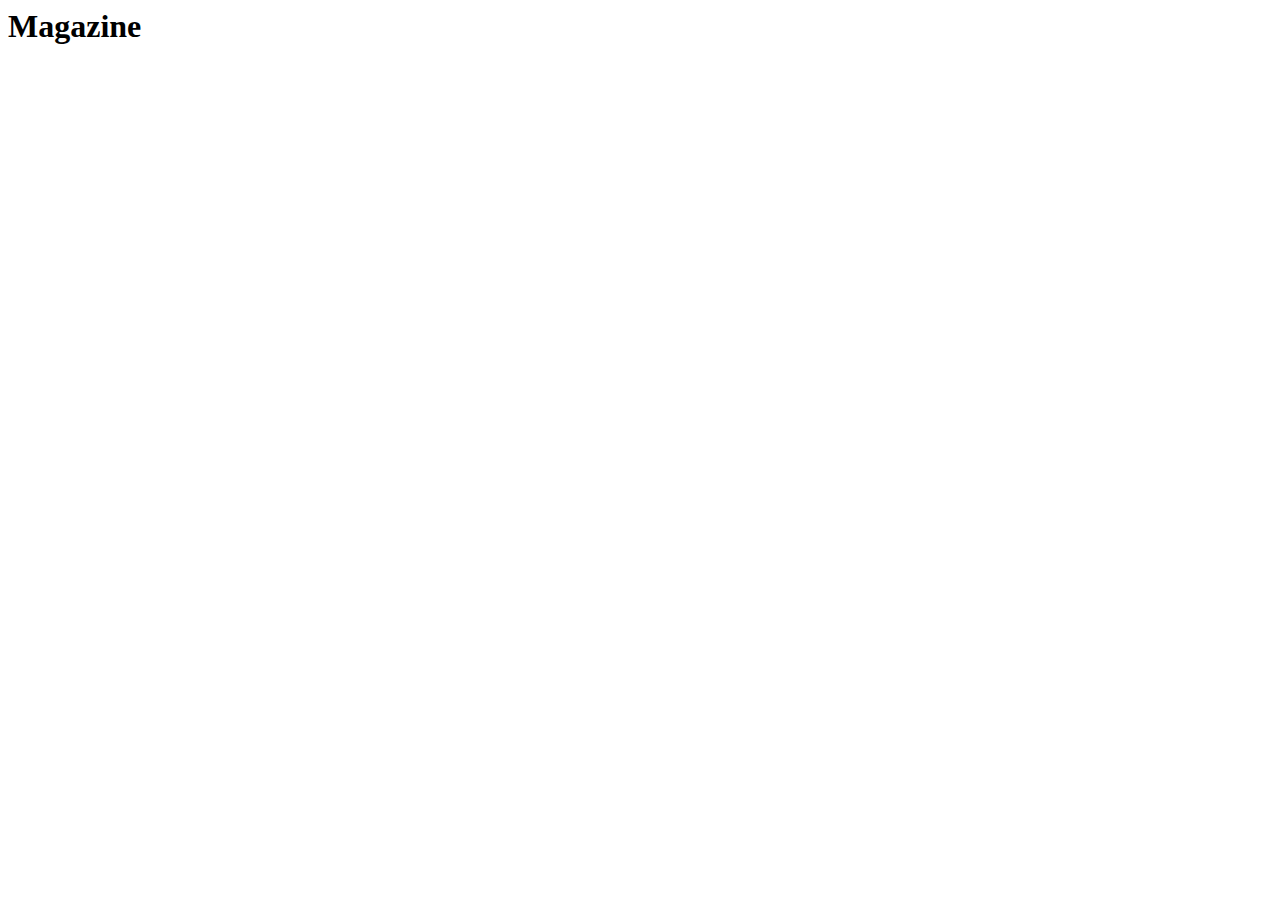
==== index.html @ b0649e42 "Init" ====
<html lang="en">
<head>
    <meta charset="UTF-8">
    <meta name="viewport" content="width=device-width, initial-scale=1.0">
    <meta http-equiv="X-UA-Compatible" content="ie=edge">
    <title>Magazine</title>
</head>
    <body>
        <h1>Magazine</h1>
    </body>
</html>
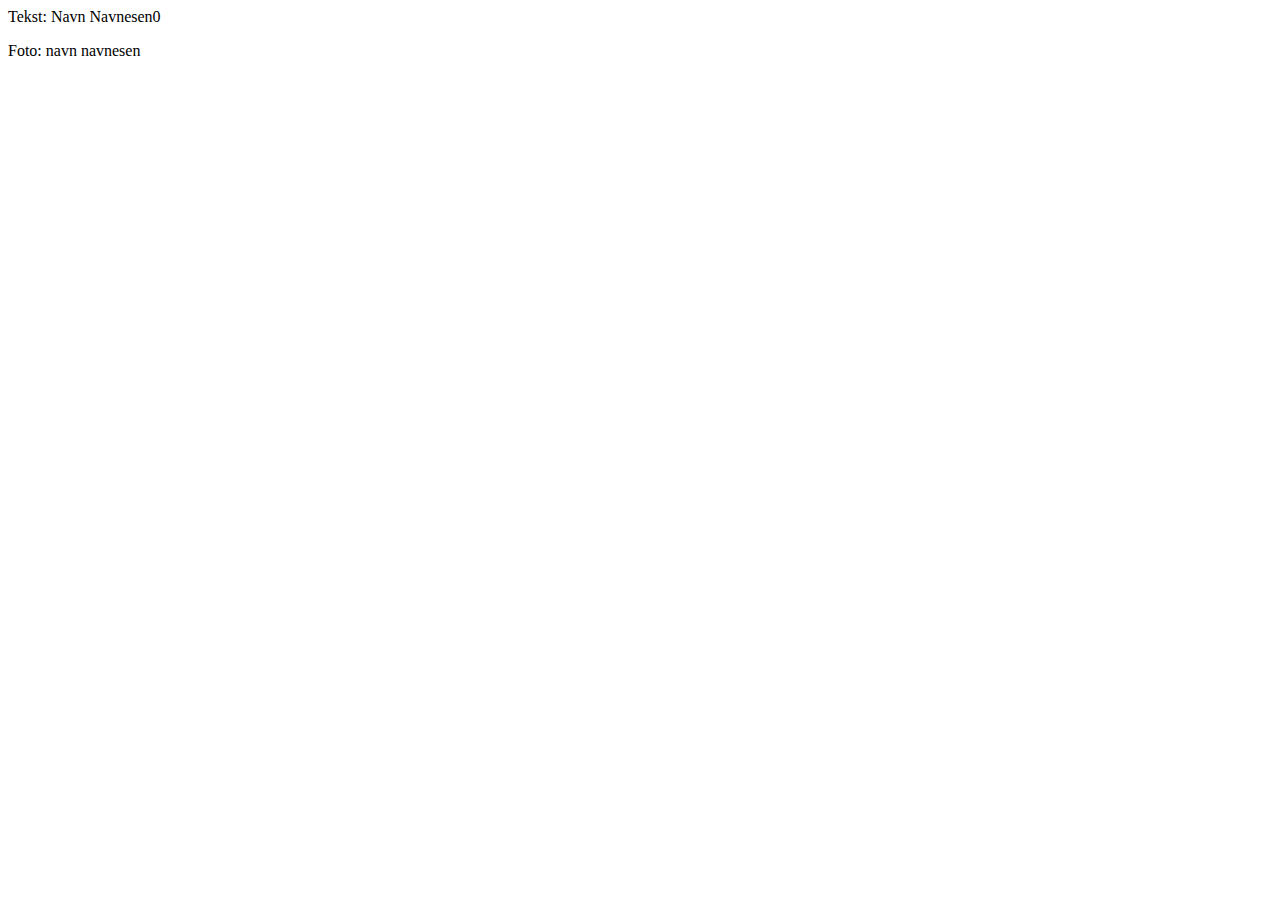
==== commit ac6f7748: "Skall laget" ====
--- a/index.html
+++ b/index.html
@@ -6,6 +6,23 @@
     <title>Magazine</title>
 </head>
     <body>
-        <h1>Magazine</h1>
+        <div id="container">
+            <div id="header">
+                <div id="logo"></div>
+                <div>
+                    <p>Tekst: Navn Navnesen0</p>
+                    <p>Foto: navn navnesen</p>
+                </div>
+            </div>
+
+            <div id="body_container">
+                <div id="left_container">
+                    <div id="ingress"></div>
+                    <div id="info"></div>
+                    <div id="avsnitt"></div>
+                </div>
+                <div id="right_container"></diV>
+            </div>
+        </div>
     </body>
 </html>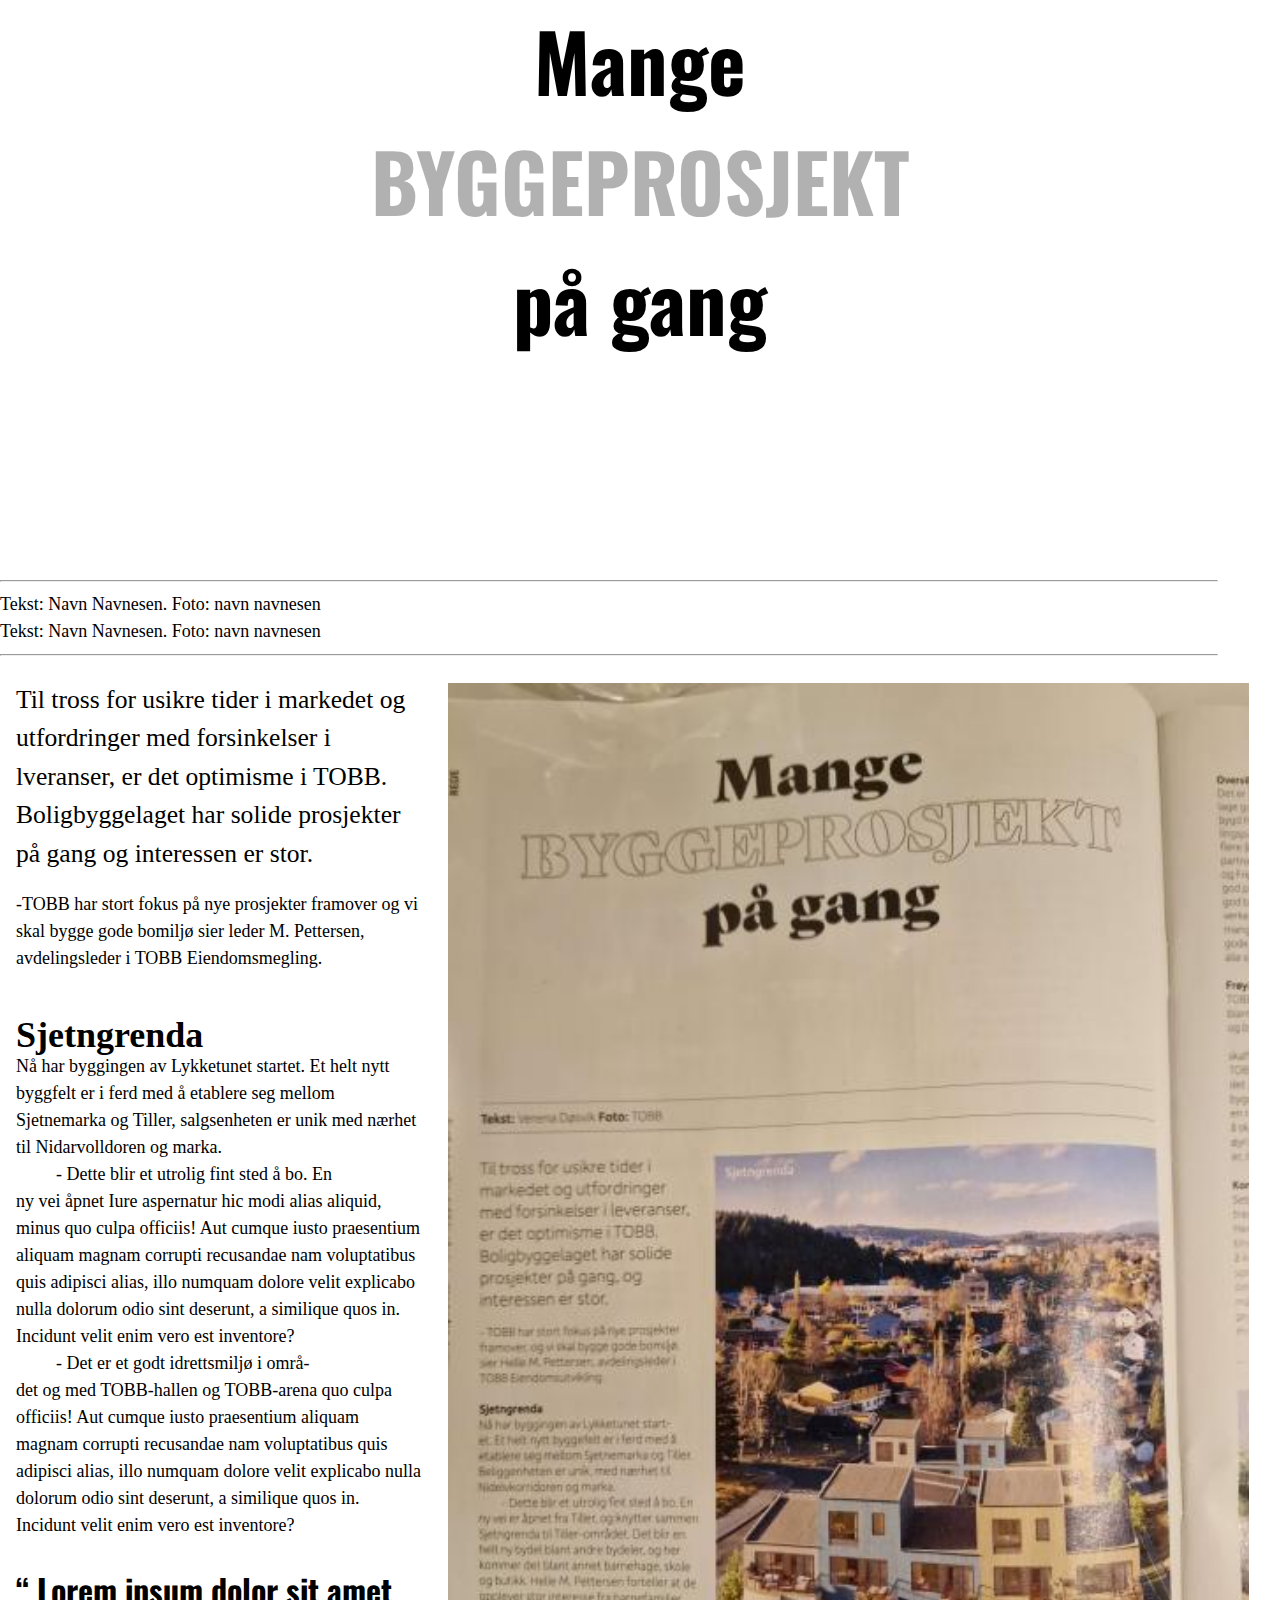
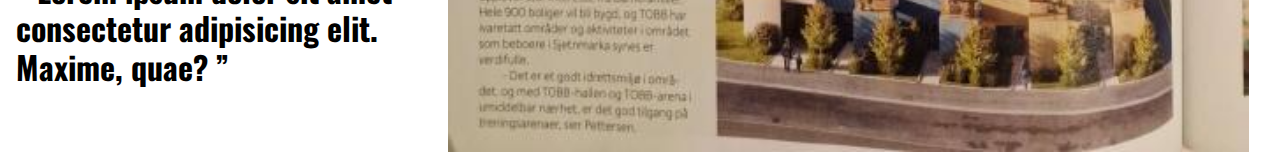
==== commit 999520bc: "added page 1 content html/css" ====
--- a/index.html
+++ b/index.html
@@ -1,17 +1,101 @@
 <html lang="en">
 <head>
+
     <meta charset="UTF-8">
     <meta name="viewport" content="width=device-width, initial-scale=1.0">
     <meta http-equiv="X-UA-Compatible" content="ie=edge">
-    <title>Magazine</title>
+
+    <title> Magazine Boligbygge prosjekt </title>
+
+    <!-- Linket til Google Fonts -->
+    <link rel="preconnect" href="https://fonts.googleapis.com">
+    <link rel="preconnect" href="https://fonts.gstatic.com" crossorigin>
+    <link href="https://fonts.googleapis.com/css2?family=Heebo:wght@100..900&family=Oswald:wght@300;700&display=swap" rel="stylesheet">
+
+    <link rel="stylesheet" href="style/styles.css"> 
+    <!-- Linket stylesheet -->
+
 </head>
+
     <body>
+
+
+        <main>
+            <h2> Mange </h2>
+            <h3> Byggeprosjekt </h3>
+            <h4> på gang </h4>
+
+
+            <hr style="width:95%;text-align:center;margin-left:0"> 
+            <p class="logo1">Tekst: Navn Navnesen. Foto: navn navnesen</p>
+            <p class="logo2">Tekst: Navn Navnesen. Foto: navn navnesen</p>
+            <hr style="width:95%;text-align:center;margin-left:0"> 
+
+
+            <!-- Article klasse for all tekst på side 1, unntak av h2,h3,h4,logo1&2 -->
+            <article class="flow">
+
+                <!-- Article-body klasse -->
+              <div class="article-body flow">
+
+                    <p class="ledeTekst"> Til tross for usikre tider i markedet og utfordringer med forsinkelser i lveranser, er det optimisme i TOBB. Boligbyggelaget har solide prosjekter på gang og interessen er stor. </p>
+                    <p>-TOBB har stort fokus på nye prosjekter framover og vi skal bygge gode bomiljø sier leder M. Pettersen, avdelingsleder i TOBB Eiendomsmegling.</p>
+                    <h1> Sjetngrenda </h1>
+
+                <dl class="list1">
+
+                    <p> Nå har byggingen av Lykketunet startet. Et helt nytt byggfelt er i ferd med å etablere seg mellom Sjetnemarka og Tiller, salgsenheten er unik med nærhet til Nidarvolldoren og marka.</p>
+                    <dd>- Dette blir et utrolig fint sted å bo. En </dd>
+                    <p>ny vei åpnet Iure aspernatur hic modi alias aliquid, minus quo culpa officiis! Aut cumque iusto praesentium aliquam magnam corrupti recusandae nam voluptatibus quis adipisci alias, illo numquam dolore velit explicabo nulla dolorum odio sint deserunt, a similique quos in. Incidunt velit enim vero est inventore?</p>
+
+                    <dd>- Det er et godt idrettsmiljø i områ- </dd>
+                    <p>det og med TOBB-hallen og TOBB-arena quo culpa officiis! Aut cumque iusto praesentium aliquam magnam corrupti recusandae nam voluptatibus quis adipisci alias, illo numquam dolore velit explicabo nulla dolorum odio sint deserunt, a similique quos in. Incidunt velit enim vero est inventore?</p>        
+                
+                </dl>
+
+
+                    <blockquote> Lorem ipsum dolor sit amet consectetur adipisicing elit. Maxime, quae? </blockquote>
+
+    
+                
+                </div>
+
+                  <!-- Importerer bilde -->
+                  <img src="bilder/1.jpg" alt="boligprosjekt1" class="article-main-image">
+
+
+            </article>
+            
+        </main>
+
+
+
+
+
+
+
+
+
+
+
+
+
+
+
+
+
+
+
+
+
+
+
         <div id="container">
             <div id="header">
                 <div id="logo"></div>
                 <div>
-                    <p>Tekst: Navn Navnesen0</p>
-                    <p>Foto: navn navnesen</p>
+            <!--    <p>Tekst: Navn Navnesen0</p>
+                    <p>Foto: navn navnesen</p>    -->
                 </div>
             </div>
 
@@ -21,8 +105,11 @@
                     <div id="info"></div>
                     <div id="avsnitt"></div>
                 </div>
-                <div id="right_container"></diV>
+                <div id="right_container"></div>
             </div>
         </div>
+
+
+
     </body>
 </html>--- a/style/styles.css
+++ b/style/styles.css
@@ -0,0 +1,167 @@
+
+/* root. Oppretter variabler her til styling. */
+:root {
+/* Fonts. 
+Font Family-Body. */
+--ff-body: font-family: 'Heebo', sans-serif;
+--ff-heading: 'Oswald', sans-serif;
+
+/* Farger. 
+Color-Primary 400 */
+--clr-primary-400: hsl(60 100% 50%);
+--clr-neutral-900: hsl(0 0% 0%);
+--clr-neutral-100: hsl(0 0 100);
+
+/* Størrelse. 
+Font Size-XL*/
+--fs-xl: clamp(3rem, 1rem + 10vw, 5rem);
+--fs-600: 2rem;
+--fs-550: 1.60rem;
+--fs-500: 1.5rem;
+--fs-400: 1.125rem;
+}
+
+
+::before
+/* Lager hele nettsiden om til en boks med border. */
+::after {
+    box-sizing: border-box;
+}
+
+
+blockquote,
+body,
+h2,
+h3,
+h4,
+p {
+    margin: 0;
+    padding: 0;
+}
+
+h1 {
+    margin-bottom: -1.5ch;
+}
+
+
+h2 {
+    font-family: var(--ff-heading);
+    font-size: var(--fs-xl);
+    text-align: center;
+    margin: auto;
+}
+
+h3 {
+    font-family: var(--ff-heading);
+    text-transform: uppercase;
+    font-size: var(--fs-xl);
+    color: black;
+    opacity:0.3;
+    text-align: center;
+}
+
+h4 {
+    font-family: var(--ff-heading);
+    font-size: var(--fs-xl);
+    text-align: center;
+    margin-top: auto;
+    margin-bottom: 5ch;
+}
+
+/* Plassering av alt innenfor artikkel. */
+.flow > * + * {
+    margin-top: var(--flow-spacer, 1em);
+}
+
+
+.ledeTekst {
+    font-size: var(--fs-550);
+    max-width: 35ch;
+    
+}
+
+/* .ledeTekst::first-line {
+    text-transform: uppercase;
+} */
+
+
+body {
+    font-family: var(--ff-body);
+    font-size: var(--fs-400);
+    line-height: 1.5;
+}
+
+
+article {
+    /* --flow-spacer: 3em; */
+    /* color: blue; */
+    display: grid;
+    text-align: left;
+}
+
+
+.article-body {
+    /* --flow-spacer: 3em; */
+    columns: 1 5ch;
+    /* column-rule: 2px solid red; */
+    gap: 3rem;
+    max-width: 45ch;
+    padding: 1rem;
+}
+
+/* article > *:not(img) {
+    grid-column: 2 / -1;
+    padding: 0 3rem;
+} */
+
+
+img {
+    display: block;
+    max-width: 100%;
+
+    grid-column: 2 / -1;
+    align-items:baseline;
+}
+
+/* Plassering. */
+@media (min-width: 50em) {
+    article {
+        grid-template-columns: min(35%, 35rem) 1fr;
+    }
+}
+
+/* Scalerer artikkel teksten med bildet. */
+article > img {
+    grid-row: 1 / 4;
+    height: 100%;
+    object-fit: cover;
+}
+
+
+
+
+
+
+
+
+
+
+
+/* Sitat = Blockquote. */
+blockquote {
+    font-family: var(--ff-heading);
+    font-weight: 900;
+
+    font-size:var(--fs-600);
+    line-height: 1.2;
+    text-align: left;
+    margin-bottom: 1em;
+}
+
+blockquote::before {
+    content: open-quote;
+}
+
+blockquote::after {
+    content: close-quote;
+}
